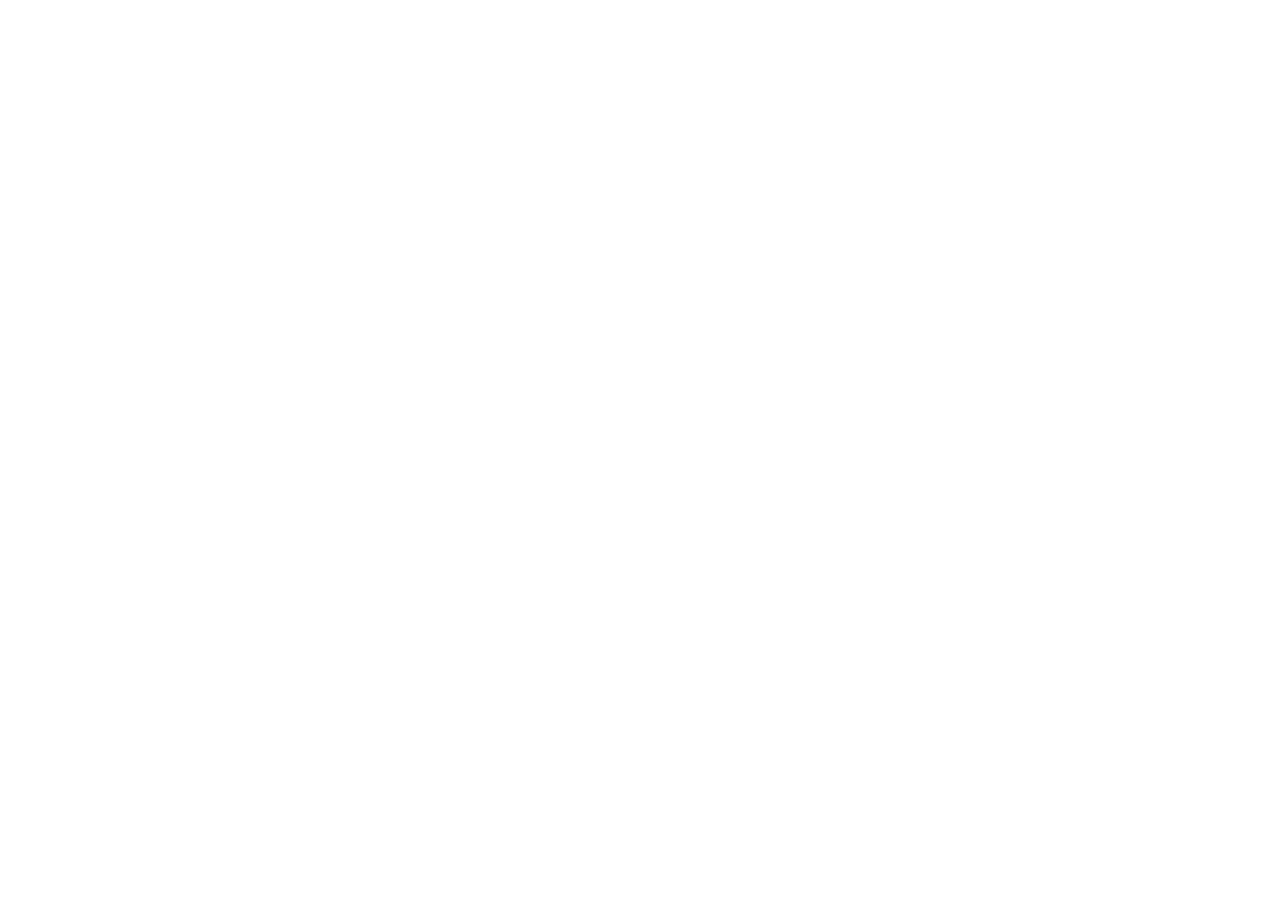
==== index.html @ 8c89ffa0 "hero" ====
<!DOCTYPE html>
<html lang="en">
<head>
    <meta charset="UTF-8">
    <meta http-equiv="X-UA-Compatible" content="IE=edge">
    <meta name="viewport" content="width=device-width, initial-scale=1.0">
    <title>Document</title>
    <link rel="stylesheet" href="sass/style.css">
</head>
<body>

</body>
</html>
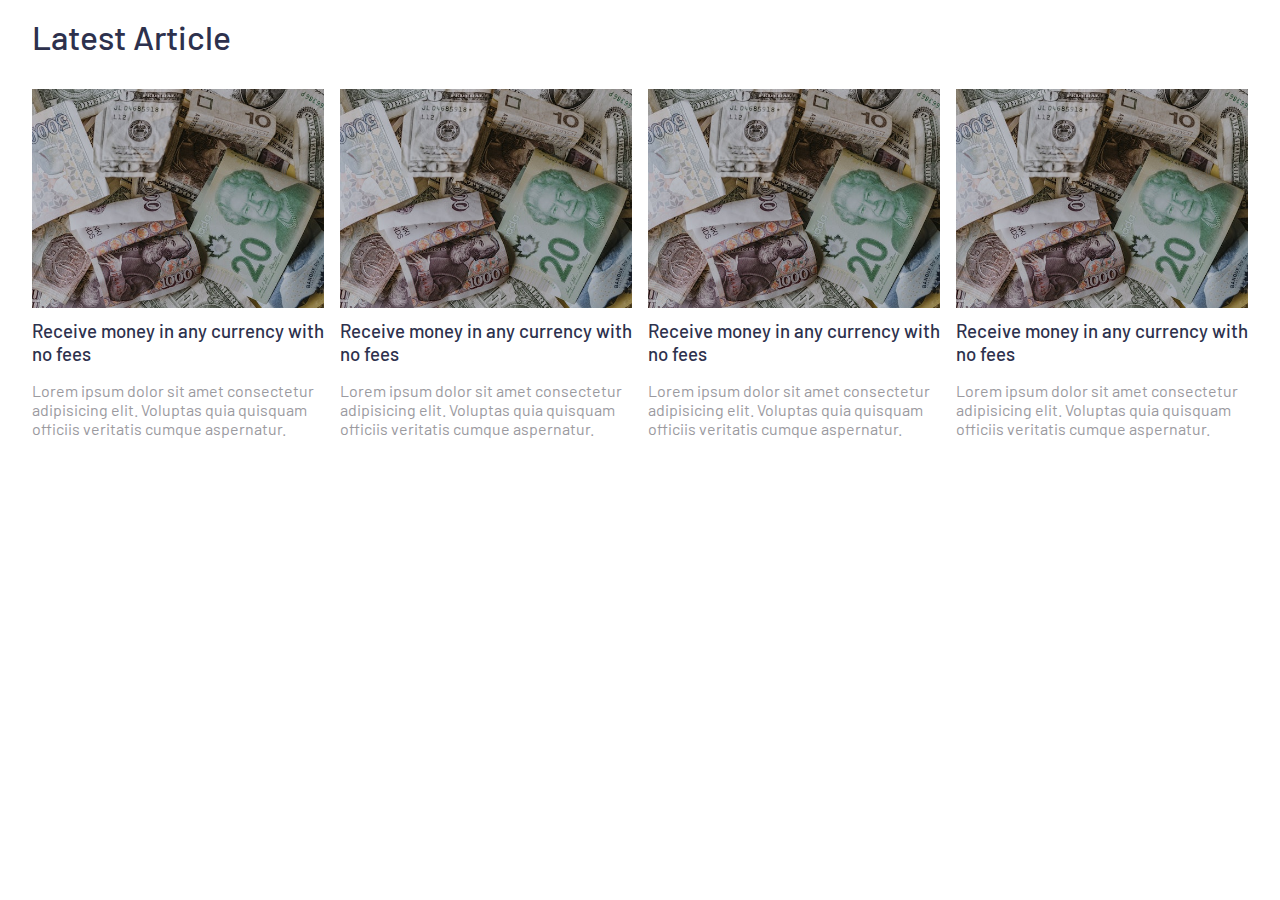
==== commit da395480: "features" ====
--- a/index.html
+++ b/index.html
@@ -8,6 +8,38 @@
     <link rel="stylesheet" href="sass/style.css">
 </head>
 <body>
-
+<div class="features">
+    <h1 class="features__heading">Latest Article</h1>
+    <div class="features__body grid grid--cols-4">
+        <div class="features__article">
+            <img src="images/image-currency.jpg" alt="" class="features__img">
+            <h3 class="article__title">Receive money in any currency with no fees</h3>
+            <p class="features__text">
+                Lorem ipsum dolor sit amet consectetur adipisicing elit. Voluptas quia quisquam officiis veritatis cumque aspernatur.
+            </p>
+        </div>
+        <div class="features__article">
+            <img src="images/image-currency.jpg" alt="" class="features__img">
+            <h3 class="article__title">Receive money in any currency with no fees</h3>
+            <p class="features__text">
+                Lorem ipsum dolor sit amet consectetur adipisicing elit. Voluptas quia quisquam officiis veritatis cumque aspernatur.
+            </p>
+        </div>
+        <div class="features__article">
+            <img src="images/image-currency.jpg" alt="" class="features__img">
+            <h3 class="article__title">Receive money in any currency with no fees</h3>
+            <p class="features__text">
+                Lorem ipsum dolor sit amet consectetur adipisicing elit. Voluptas quia quisquam officiis veritatis cumque aspernatur.
+            </p>
+        </div>
+        <div class="features__article">
+            <img src="images/image-currency.jpg" alt="" class="features__img">
+            <h3 class="article__title">Receive money in any currency with no fees</h3>
+            <p class="features__text">
+                Lorem ipsum dolor sit amet consectetur adipisicing elit. Voluptas quia quisquam officiis veritatis cumque aspernatur.
+            </p>
+        </div>
+    </div>
+</div>
 </body>
 </html>--- a/sass/style.css
+++ b/sass/style.css
@@ -0,0 +1,169 @@
+@import url("https://fonts.googleapis.com/css2?family=Barlow:wght@500;600&family=Fraunces:wght@700;900&display=swap");
+* {
+  margin: 0;
+  padding: 0;
+  -webkit-box-sizing: border-box;
+          box-sizing: border-box;
+}
+
+body {
+  font-family: "Barlow", sans-serif;
+}
+
+.btn {
+  background: -webkit-gradient(linear, left top, right top, from(#31d35c), to(#2cb9cd));
+  background: linear-gradient(to right, #31d35c, #2cb9cd);
+  padding: 0.7rem 1.5rem;
+  color: white;
+  border-radius: 30px;
+  border: 0;
+  font-weight: bold;
+}
+
+@media (min-width: 768px) {
+  .grid {
+    display: -ms-grid;
+    display: grid;
+    -webkit-column-gap: 1rem;
+            column-gap: 1rem;
+  }
+  .grid--cols-2 {
+    -ms-grid-columns: 1fr 1fr;
+        grid-template-columns: 1fr 1fr;
+  }
+  .grid--cols-4 {
+    -ms-grid-columns: 1fr 1fr 1fr 1fr;
+        grid-template-columns: 1fr 1fr 1fr 1fr;
+  }
+}
+
+.hero {
+  padding: 1rem;
+  background-color: #fafafa;
+  text-align: center;
+  background: url(../images/bg-intro-mobile.svg) no-repeat;
+  background-position: 100% 0;
+}
+
+@media (min-width: 768px) {
+  .hero {
+    text-align: left;
+  }
+}
+
+.hero__img {
+  width: 100%;
+  -ms-grid-row: 1;
+  -ms-grid-column: 2;
+  -ms-grid-column-span: 1;
+  grid-area: 1/2/1/3;
+}
+
+.hero__content {
+  margin-top: 2rem;
+}
+
+.hero__content p {
+  margin-block: 1rem;
+}
+
+@media (min-width: 768px) {
+  .hero__content {
+    margin: 7rem 0 0 2rem;
+    text-align: left;
+  }
+}
+
+h1,
+h2,
+h3,
+h4 {
+  color: #2d314d;
+  font-weight: 500;
+}
+
+h1 {
+  font-size: 2.3rem;
+}
+
+@media (min-width: 768px) {
+  h1 {
+    font-size: 2.1rem;
+  }
+}
+
+p {
+  color: #9b9a9f;
+  font-weight: 400;
+  font-size: 1.1rem;
+  margin-block: 1rem;
+}
+
+@media (min-width: 768px) {
+  p {
+    font-size: 1rem;
+  }
+}
+
+.callout {
+  background-color: #f4f5f7;
+  text-align: center;
+  padding: 1rem;
+}
+
+@media (min-width: 768px) {
+  .callout {
+    text-align: left;
+  }
+}
+
+@media (min-width: 768px) {
+  .callout {
+    text-align: left;
+    padding-inline: 4rem;
+  }
+}
+
+.callout__header {
+  margin-block: 2rem;
+}
+
+@media (min-width: 768px) {
+  .callout__header {
+    margin-block: 4rem;
+  }
+}
+
+.callout h2 {
+  margin-block: 1.5rem;
+}
+
+.features {
+  padding: 1rem;
+  text-align: center;
+}
+
+@media (min-width: 768px) {
+  .features {
+    text-align: left;
+  }
+}
+
+.features h1 {
+  margin-bottom: 2rem;
+}
+
+.features img {
+  width: 100%;
+}
+
+.features h3 {
+  margin-top: 0.5rem;
+}
+
+@media (min-width: 768px) {
+  .features {
+    padding-inline: 2rem;
+  }
+}
+/*# sourceMappingURL=style.css.map */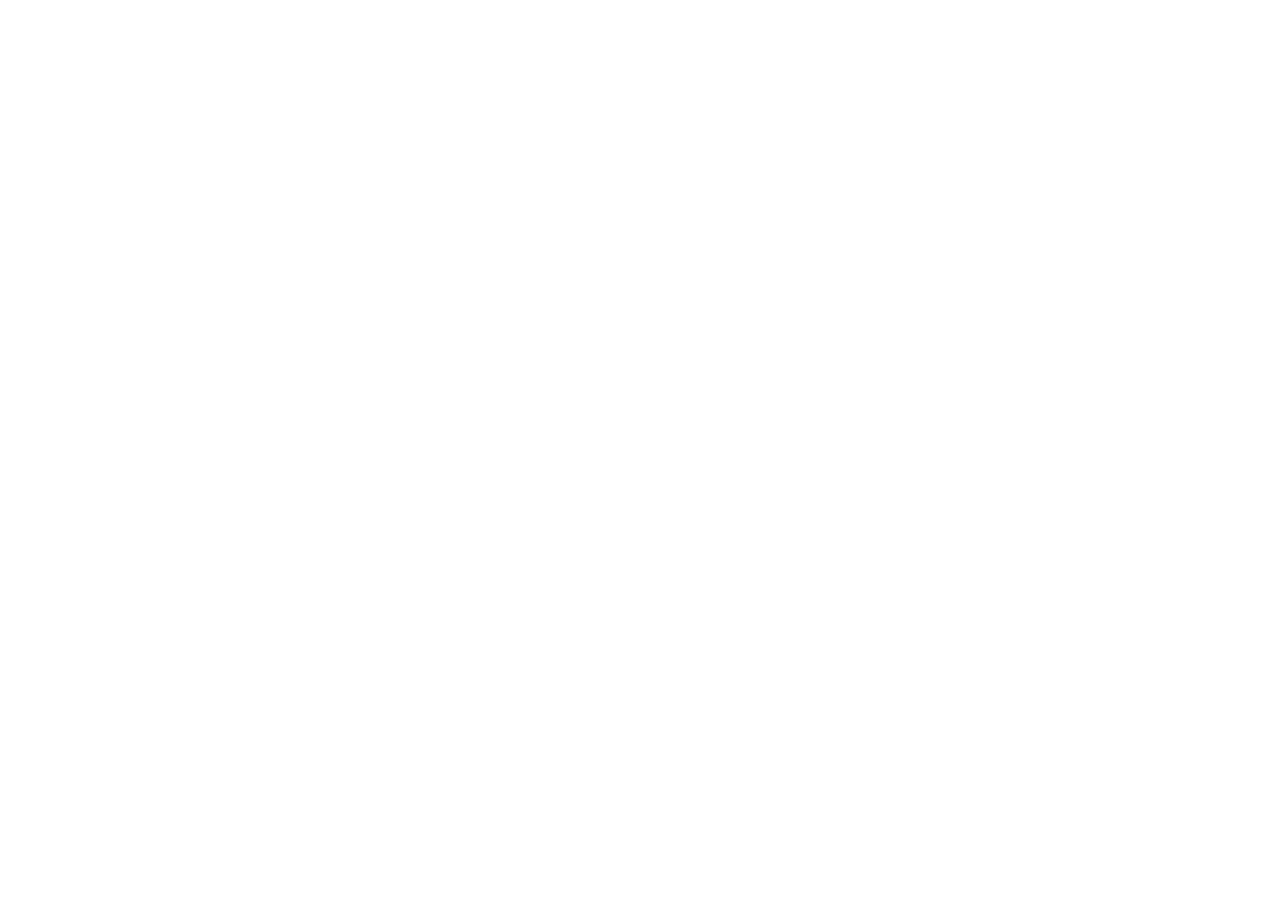
==== commit 4892c02c: "footer" ====
--- a/index.html
+++ b/index.html
@@ -8,38 +8,6 @@
     <link rel="stylesheet" href="sass/style.css">
 </head>
 <body>
-<div class="features">
-    <h1 class="features__heading">Latest Article</h1>
-    <div class="features__body grid grid--cols-4">
-        <div class="features__article">
-            <img src="images/image-currency.jpg" alt="" class="features__img">
-            <h3 class="article__title">Receive money in any currency with no fees</h3>
-            <p class="features__text">
-                Lorem ipsum dolor sit amet consectetur adipisicing elit. Voluptas quia quisquam officiis veritatis cumque aspernatur.
-            </p>
-        </div>
-        <div class="features__article">
-            <img src="images/image-currency.jpg" alt="" class="features__img">
-            <h3 class="article__title">Receive money in any currency with no fees</h3>
-            <p class="features__text">
-                Lorem ipsum dolor sit amet consectetur adipisicing elit. Voluptas quia quisquam officiis veritatis cumque aspernatur.
-            </p>
-        </div>
-        <div class="features__article">
-            <img src="images/image-currency.jpg" alt="" class="features__img">
-            <h3 class="article__title">Receive money in any currency with no fees</h3>
-            <p class="features__text">
-                Lorem ipsum dolor sit amet consectetur adipisicing elit. Voluptas quia quisquam officiis veritatis cumque aspernatur.
-            </p>
-        </div>
-        <div class="features__article">
-            <img src="images/image-currency.jpg" alt="" class="features__img">
-            <h3 class="article__title">Receive money in any currency with no fees</h3>
-            <p class="features__text">
-                Lorem ipsum dolor sit amet consectetur adipisicing elit. Voluptas quia quisquam officiis veritatis cumque aspernatur.
-            </p>
-        </div>
-    </div>
-</div>
+
 </body>
 </html>--- a/sass/style.css
+++ b/sass/style.css
@@ -3,7 +3,7 @@
   margin: 0;
   padding: 0;
   -webkit-box-sizing: border-box;
-          box-sizing: border-box;
+  box-sizing: border-box;
 }
 
 body {
@@ -11,7 +11,13 @@
 }
 
 .btn {
-  background: -webkit-gradient(linear, left top, right top, from(#31d35c), to(#2cb9cd));
+  background: -webkit-gradient(
+    linear,
+    left top,
+    right top,
+    from(#31d35c),
+    to(#2cb9cd)
+  );
   background: linear-gradient(to right, #31d35c, #2cb9cd);
   padding: 0.7rem 1.5rem;
   color: white;
@@ -20,20 +26,20 @@
   font-weight: bold;
 }
 
-@media (min-width: 768px) {
+@media (min-width: 700px) {
   .grid {
     display: -ms-grid;
     display: grid;
     -webkit-column-gap: 1rem;
-            column-gap: 1rem;
+    column-gap: 1rem;
   }
   .grid--cols-2 {
     -ms-grid-columns: 1fr 1fr;
-        grid-template-columns: 1fr 1fr;
+    grid-template-columns: 1fr 1fr;
   }
   .grid--cols-4 {
     -ms-grid-columns: 1fr 1fr 1fr 1fr;
-        grid-template-columns: 1fr 1fr 1fr 1fr;
+    grid-template-columns: 1fr 1fr 1fr 1fr;
   }
 }
 
@@ -45,7 +51,7 @@
   background-position: 100% 0;
 }
 
-@media (min-width: 768px) {
+@media (min-width: 700px) {
   .hero {
     text-align: left;
   }
@@ -67,7 +73,7 @@
   margin-block: 1rem;
 }
 
-@media (min-width: 768px) {
+@media (min-width: 700px) {
   .hero__content {
     margin: 7rem 0 0 2rem;
     text-align: left;
@@ -86,7 +92,7 @@
   font-size: 2.3rem;
 }
 
-@media (min-width: 768px) {
+@media (min-width: 700px) {
   h1 {
     font-size: 2.1rem;
   }
@@ -99,7 +105,7 @@
   margin-block: 1rem;
 }
 
-@media (min-width: 768px) {
+@media (min-width: 700px) {
   p {
     font-size: 1rem;
   }
@@ -111,13 +117,13 @@
   padding: 1rem;
 }
 
-@media (min-width: 768px) {
+@media (min-width: 700px) {
   .callout {
     text-align: left;
   }
 }
 
-@media (min-width: 768px) {
+@media (min-width: 700px) {
   .callout {
     text-align: left;
     padding-inline: 4rem;
@@ -128,7 +134,7 @@
   margin-block: 2rem;
 }
 
-@media (min-width: 768px) {
+@media (min-width: 700px) {
   .callout__header {
     margin-block: 4rem;
   }
@@ -143,7 +149,7 @@
   text-align: center;
 }
 
-@media (min-width: 768px) {
+@media (min-width: 700px) {
   .features {
     text-align: left;
   }
@@ -161,9 +167,51 @@
   margin-top: 0.5rem;
 }
 
-@media (min-width: 768px) {
+@media (min-width: 700px) {
   .features {
     padding-inline: 2rem;
   }
 }
-/*# sourceMappingURL=style.css.map */+
+.footer {
+  background-color: #2d314d;
+  padding: 1rem;
+  text-align: center;
+}
+
+@media (min-width: 700px) {
+  .footer {
+    text-align: left;
+  }
+}
+
+.footer .media {
+  margin-block: 1rem;
+}
+
+@media (min-width: 700px) {
+  .footer .media {
+    margin-top: 2rem;
+  }
+}
+
+.footer__list ul {
+  list-style: none;
+}
+
+.footer__list ul li {
+  color: #fafafa;
+  margin-block: 0.8rem;
+}
+
+.footer .btn,
+.footer__logo {
+  margin-top: 1rem;
+}
+
+@media (min-width: 700px) {
+  .footer {
+    padding-inline: 2rem;
+  }
+}
+/*# sourceMappingURL=style.css.map */
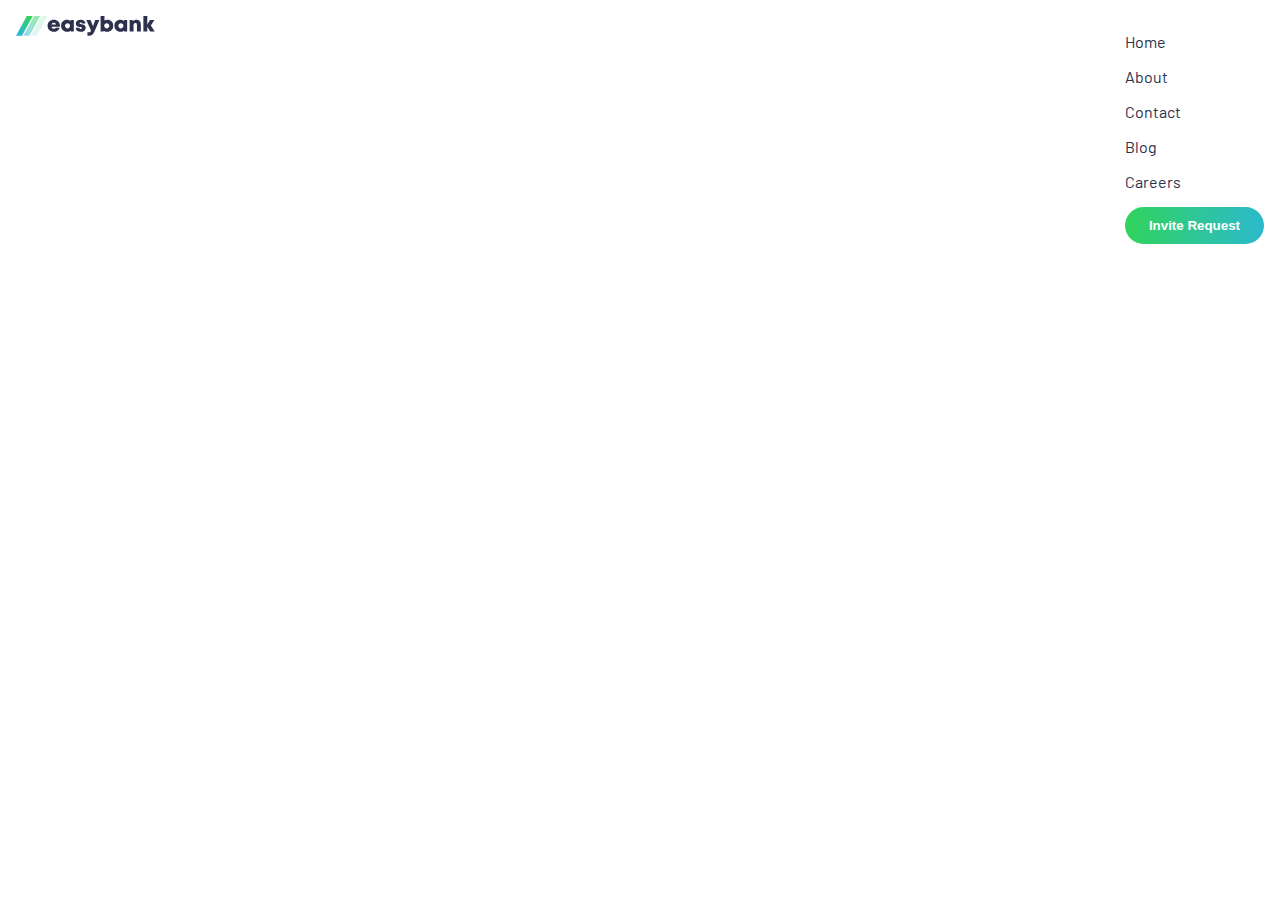
==== commit eee00b28: "fucking collpaisble" ====
--- a/index.html
+++ b/index.html
@@ -6,8 +6,29 @@
     <meta name="viewport" content="width=device-width, initial-scale=1.0">
     <title>Document</title>
     <link rel="stylesheet" href="sass/style.css">
+    <link rel="stylesheet" href="https://pro.fontawesome.com/releases/v5.10.0/css/all.css" integrity="sha384-AYmEC3Yw5cVb3ZcuHtOA93w35dYTsvhLPVnYs9eStHfGJvOvKxVfELGroGkvsg+p" crossorigin="anonymous"/>
+
 </head>
 <body>
-
+   <div class="nav collapsible collapsible--expanded">
+       
+           <svg  xmlns="http://www.w3.org/2000/svg" width="139" height="20"><defs><linearGradient id="a" x1="72.195%" x2="17.503%" y1="0%" y2="100%"><stop offset="0%" stop-color="#33D35E"/><stop offset="100%" stop-color="#2AB6D9"/></linearGradient></defs><g fill="none" fill-rule="evenodd"><path fill="#2D314D" fill-rule="nonzero" d="M37.754 15.847c2.852 0 5.152-1.622 5.952-4.216h-3.897c-.376.665-1.14 1.066-2.055 1.066-1.237 0-2.065-.674-2.32-1.978h8.44c.051-.352.081-.694.081-1.037 0-3.335-2.537-5.95-6.201-5.95-3.568 0-6.175 2.564-6.175 6.049 0 3.473 2.628 6.066 6.175 6.066zm2.344-7.297h-4.596c.317-1.129 1.11-1.749 2.252-1.749 1.181 0 2 .613 2.344 1.75zm10.946 7.296c1.32 0 2.5-.434 3.43-1.188l.336.804h3.027V4.093h-2.919l-.4.88c-.94-.775-2.135-1.222-3.474-1.222-3.476 0-5.961 2.505-5.961 6.026 0 3.533 2.485 6.07 5.961 6.07zm.524-3.467c-1.467 0-2.545-1.108-2.545-2.593 0-1.475 1.069-2.583 2.545-2.583 1.466 0 2.544 1.108 2.544 2.583 0 1.485-1.078 2.593-2.544 2.593zm13.123 3.467c3.02 0 5.025-1.554 5.025-3.93 0-2.883-2.387-3.256-4.183-3.575-1.08-.193-1.95-.344-1.95-.99 0-.527.422-.838 1.05-.838.71 0 1.197.337 1.197 1.063h3.667c-.044-2.303-1.92-3.843-4.816-3.843-2.912 0-4.854 1.47-4.854 3.75 0 2.757 2.337 3.289 4.1 3.574 1.092.181 1.952.368 1.952 1.024 0 .587-.543.88-1.116.88-.742 0-1.32-.383-1.32-1.214h-3.77c.036 2.463 1.919 4.1 5.018 4.1zm8.1 3.858c2.936 0 4.344-1.257 5.877-4.736l4.764-10.863h-4.206l-2.249 6.263-2.412-6.263H70.31l4.698 10.43c-.53 1.414-.983 1.804-2.48 1.804H71.45v3.365h1.341zm18.504-3.858c3.5 0 5.973-2.515 5.973-6.048S94.796 3.75 91.295 3.75a5.332 5.332 0 00-2.825.784V0H84.6v15.474h2.897l.37-.844c.923.771 2.102 1.216 3.428 1.216zm-.523-3.467c-1.467 0-2.545-1.108-2.545-2.58 0-1.486 1.078-2.594 2.545-2.594 1.466 0 2.544 1.108 2.544 2.593 0 1.473-1.087 2.58-2.544 2.58zm13.598 3.467c1.32 0 2.5-.434 3.43-1.188l.336.804h3.027V4.093h-2.918l-.401.88c-.939-.775-2.135-1.222-3.474-1.222-3.476 0-5.96 2.505-5.96 6.026 0 3.533 2.484 6.07 5.96 6.07zm.524-3.467c-1.467 0-2.545-1.108-2.545-2.593 0-1.475 1.07-2.583 2.545-2.583 1.467 0 2.545 1.108 2.545 2.583 0 1.485-1.078 2.593-2.545 2.593zm12.653 3.095V9.403c0-1.447.702-2.3 1.923-2.3.986 0 1.483.657 1.483 1.98v6.39h3.915V8.543c0-2.897-1.733-4.773-4.373-4.773-1.47 0-2.733.565-3.58 1.508l-.537-1.172h-2.747v11.369h3.916zm13.748 0v-4.808l2.848 4.808h4.616l-3.902-5.95 3.543-5.419h-4.397l-2.708 4.454V0h-3.916v15.474h3.916z"/><g fill="url(#a)"><path d="M10.802 0L0 19.704h5.986L16.789 0z"/><path opacity=".5" d="M18.171 0L7.368 19.704h5.986L24.157 0z"/><path opacity=".15" d="M25.539 0L14.737 19.704h5.986L31.525 0z"/></g></g></svg>
+    
+           <i  class="fas fa-bars menu"></i>
+       
+       <div class="container " id="collapsible__content">
+           
+               <ul class="list__nav">
+                   <li class="li">Home</li>
+                   <li class="li">About</li>
+                   <li class="li">Contact</li>
+                   <li class="li">Blog</li>
+                   <li class="li">Careers</li>
+               </ul>
+               <button class="btn">Invite Request</button>
+       </div>
+      
+   </div>
+      <script src="index.js"></script>
 </body>
 </html>--- a/sass/style.css
+++ b/sass/style.css
@@ -3,7 +3,7 @@
   margin: 0;
   padding: 0;
   -webkit-box-sizing: border-box;
-  box-sizing: border-box;
+          box-sizing: border-box;
 }
 
 body {
@@ -11,13 +11,7 @@
 }
 
 .btn {
-  background: -webkit-gradient(
-    linear,
-    left top,
-    right top,
-    from(#31d35c),
-    to(#2cb9cd)
-  );
+  background: -webkit-gradient(linear, left top, right top, from(#31d35c), to(#2cb9cd));
   background: linear-gradient(to right, #31d35c, #2cb9cd);
   padding: 0.7rem 1.5rem;
   color: white;
@@ -31,15 +25,15 @@
     display: -ms-grid;
     display: grid;
     -webkit-column-gap: 1rem;
-    column-gap: 1rem;
+            column-gap: 1rem;
   }
   .grid--cols-2 {
     -ms-grid-columns: 1fr 1fr;
-    grid-template-columns: 1fr 1fr;
+        grid-template-columns: 1fr 1fr;
   }
   .grid--cols-4 {
     -ms-grid-columns: 1fr 1fr 1fr 1fr;
-    grid-template-columns: 1fr 1fr 1fr 1fr;
+        grid-template-columns: 1fr 1fr 1fr 1fr;
   }
 }
 
@@ -204,8 +198,7 @@
   margin-block: 0.8rem;
 }
 
-.footer .btn,
-.footer__logo {
+.footer .btn, .footer__logo {
   margin-top: 1rem;
 }
 
@@ -214,4 +207,68 @@
     padding-inline: 2rem;
   }
 }
-/*# sourceMappingURL=style.css.map */
+
+.nav {
+  display: -webkit-box;
+  display: -ms-flexbox;
+  display: flex;
+  padding: 1rem;
+  -webkit-box-pack: justify;
+      -ms-flex-pack: justify;
+          justify-content: space-between;
+  -ms-flex-wrap: wrap;
+      flex-wrap: wrap;
+}
+
+.nav .container {
+  width: 100%;
+  text-align: center;
+}
+
+@media (min-width: 700px) {
+  .nav .container {
+    text-align: left;
+  }
+}
+
+.nav .container ul {
+  list-style: none;
+}
+
+.nav .container li {
+  margin-block: 1rem;
+  color: #2d314d;
+}
+
+@media (min-width: 700px) {
+  .nav {
+    -ms-flex-wrap: nowrap;
+        flex-wrap: nowrap;
+  }
+  .nav .menu {
+    display: none;
+  }
+}
+
+#collapsible__content {
+  -ms-flex-pack: distribute;
+      justify-content: space-around;
+}
+
+@media (min-width: 700px) {
+  #collapsible__content {
+    width: auto;
+  }
+}
+
+.collapsible--expanded .container {
+  max-height: 0;
+  overflow: hidden;
+}
+
+@media (min-width: 700px) {
+  .collapsible--expanded .container {
+    max-height: 100vh;
+  }
+}
+/*# sourceMappingURL=style.css.map */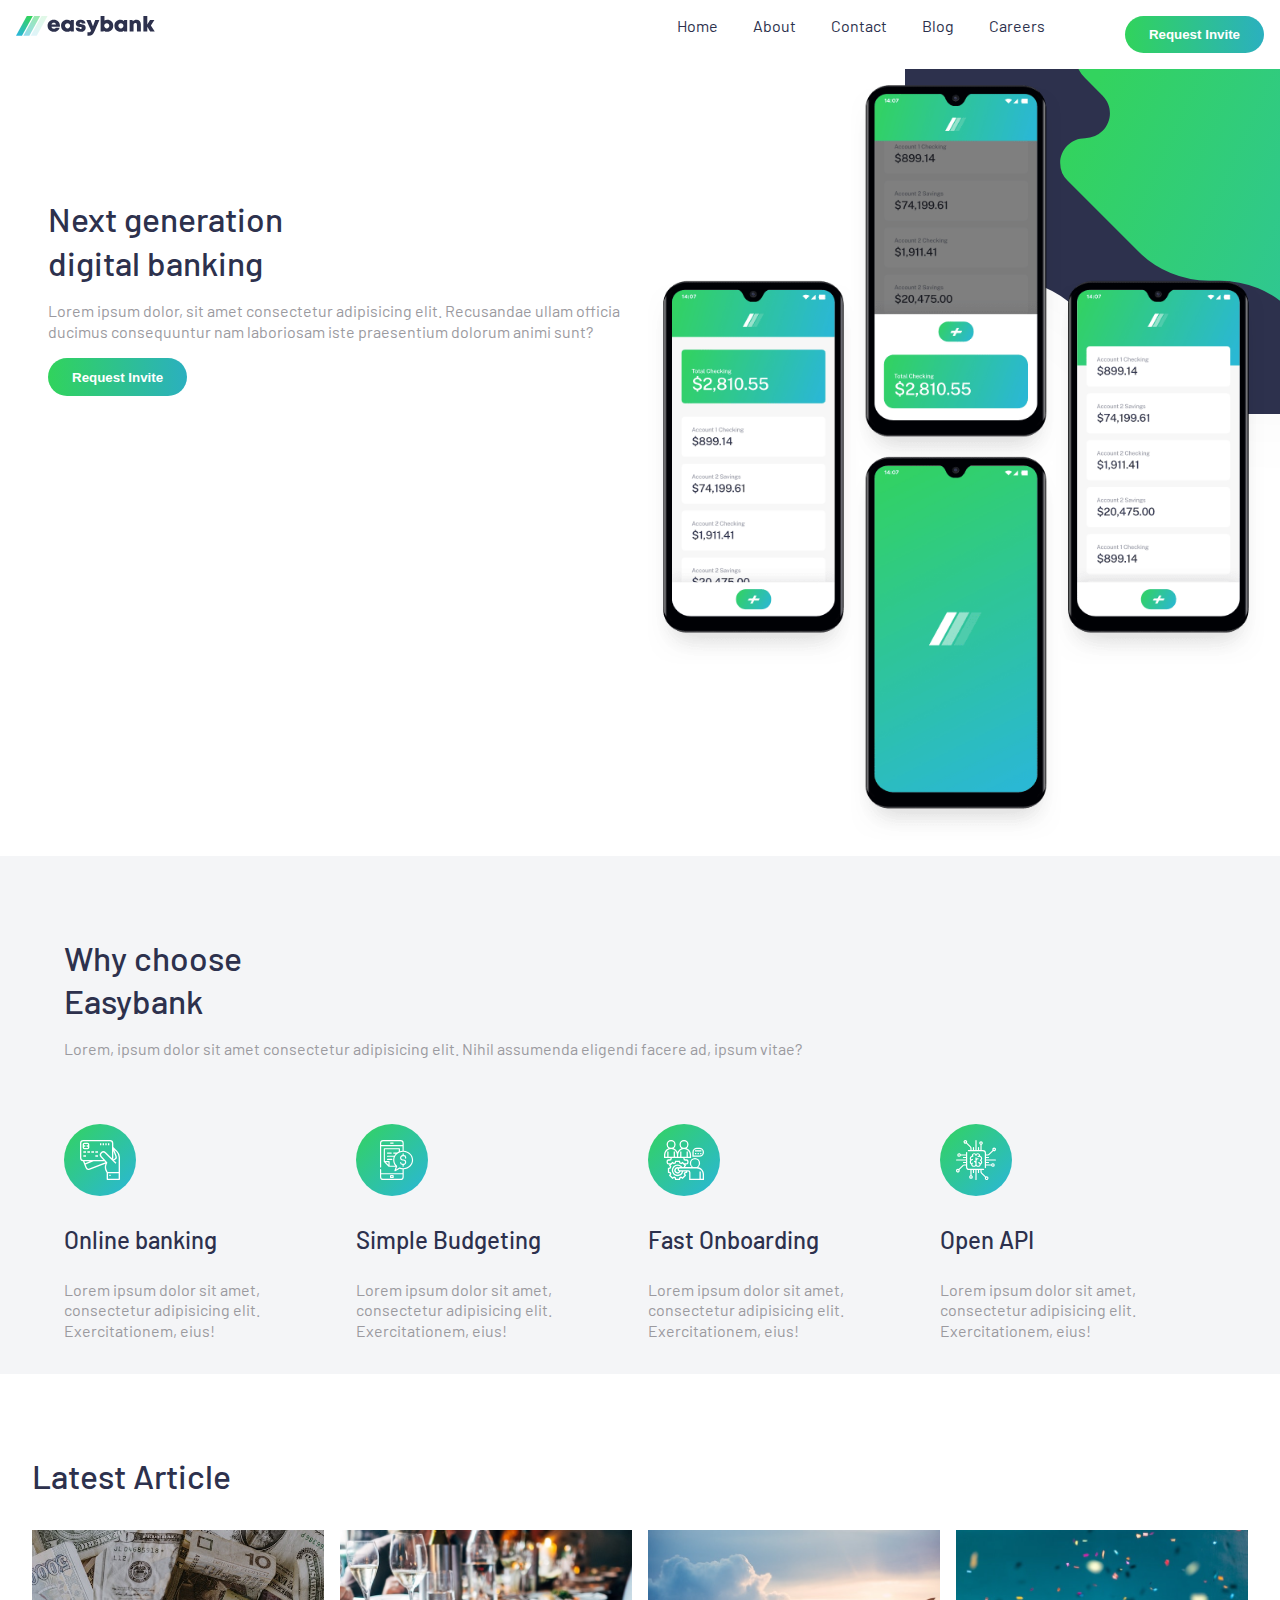
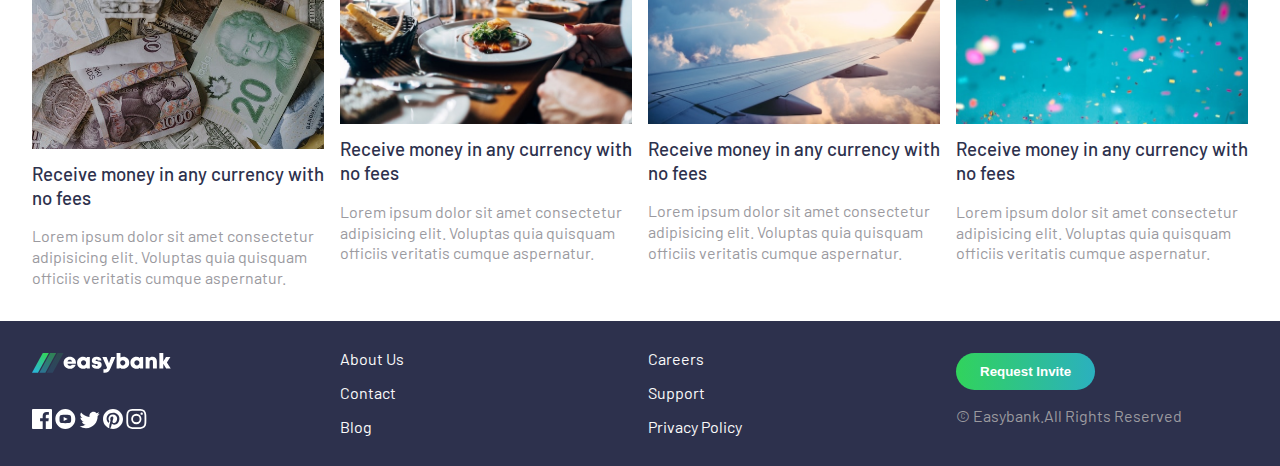
==== commit d2ce3a6b: "last Updates" ====
--- a/index.html
+++ b/index.html
@@ -10,25 +10,149 @@
 
 </head>
 <body>
-   <div class="nav collapsible collapsible--expanded">
+    <nav>
+
+        <div class="nav collapsible collapsible--expanded">
+            
+             
+                    <svg  xmlns="http://www.w3.org/2000/svg" width="139" height="20"><defs><linearGradient id="a" x1="72.195%" x2="17.503%" y1="0%" y2="100%"><stop offset="0%" stop-color="#33D35E"/><stop offset="100%" stop-color="#2AB6D9"/></linearGradient></defs><g fill="none" fill-rule="evenodd"><path fill="#2D314D" fill-rule="nonzero" d="M37.754 15.847c2.852 0 5.152-1.622 5.952-4.216h-3.897c-.376.665-1.14 1.066-2.055 1.066-1.237 0-2.065-.674-2.32-1.978h8.44c.051-.352.081-.694.081-1.037 0-3.335-2.537-5.95-6.201-5.95-3.568 0-6.175 2.564-6.175 6.049 0 3.473 2.628 6.066 6.175 6.066zm2.344-7.297h-4.596c.317-1.129 1.11-1.749 2.252-1.749 1.181 0 2 .613 2.344 1.75zm10.946 7.296c1.32 0 2.5-.434 3.43-1.188l.336.804h3.027V4.093h-2.919l-.4.88c-.94-.775-2.135-1.222-3.474-1.222-3.476 0-5.961 2.505-5.961 6.026 0 3.533 2.485 6.07 5.961 6.07zm.524-3.467c-1.467 0-2.545-1.108-2.545-2.593 0-1.475 1.069-2.583 2.545-2.583 1.466 0 2.544 1.108 2.544 2.583 0 1.485-1.078 2.593-2.544 2.593zm13.123 3.467c3.02 0 5.025-1.554 5.025-3.93 0-2.883-2.387-3.256-4.183-3.575-1.08-.193-1.95-.344-1.95-.99 0-.527.422-.838 1.05-.838.71 0 1.197.337 1.197 1.063h3.667c-.044-2.303-1.92-3.843-4.816-3.843-2.912 0-4.854 1.47-4.854 3.75 0 2.757 2.337 3.289 4.1 3.574 1.092.181 1.952.368 1.952 1.024 0 .587-.543.88-1.116.88-.742 0-1.32-.383-1.32-1.214h-3.77c.036 2.463 1.919 4.1 5.018 4.1zm8.1 3.858c2.936 0 4.344-1.257 5.877-4.736l4.764-10.863h-4.206l-2.249 6.263-2.412-6.263H70.31l4.698 10.43c-.53 1.414-.983 1.804-2.48 1.804H71.45v3.365h1.341zm18.504-3.858c3.5 0 5.973-2.515 5.973-6.048S94.796 3.75 91.295 3.75a5.332 5.332 0 00-2.825.784V0H84.6v15.474h2.897l.37-.844c.923.771 2.102 1.216 3.428 1.216zm-.523-3.467c-1.467 0-2.545-1.108-2.545-2.58 0-1.486 1.078-2.594 2.545-2.594 1.466 0 2.544 1.108 2.544 2.593 0 1.473-1.087 2.58-2.544 2.58zm13.598 3.467c1.32 0 2.5-.434 3.43-1.188l.336.804h3.027V4.093h-2.918l-.401.88c-.939-.775-2.135-1.222-3.474-1.222-3.476 0-5.96 2.505-5.96 6.026 0 3.533 2.484 6.07 5.96 6.07zm.524-3.467c-1.467 0-2.545-1.108-2.545-2.593 0-1.475 1.07-2.583 2.545-2.583 1.467 0 2.545 1.108 2.545 2.583 0 1.485-1.078 2.593-2.545 2.593zm12.653 3.095V9.403c0-1.447.702-2.3 1.923-2.3.986 0 1.483.657 1.483 1.98v6.39h3.915V8.543c0-2.897-1.733-4.773-4.373-4.773-1.47 0-2.733.565-3.58 1.508l-.537-1.172h-2.747v11.369h3.916zm13.748 0v-4.808l2.848 4.808h4.616l-3.902-5.95 3.543-5.419h-4.397l-2.708 4.454V0h-3.916v15.474h3.916z"/><g fill="url(#a)"><path d="M10.802 0L0 19.704h5.986L16.789 0z"/><path opacity=".5" d="M18.171 0L7.368 19.704h5.986L24.157 0z"/><path opacity=".15" d="M25.539 0L14.737 19.704h5.986L31.525 0z"/></g></g></svg>
+                    <i  class="fas fa-bars menu"></i>
+            
+            <div class="container " id="collapsible__content">
+                
+                    <ul class="list__nav">
+                        <li class="li">Home</li>
+                        <li class="li">About</li>
+                        <li class="li">Contact</li>
+                        <li class="li">Blog</li>
+                        <li class="li">Careers</li>
+                    </ul>
+                    <button class="btn">Request Invite</button>
+            </div>
+           
+        </div>
+        <div class="hero grid grid--cols-2">
        
-           <svg  xmlns="http://www.w3.org/2000/svg" width="139" height="20"><defs><linearGradient id="a" x1="72.195%" x2="17.503%" y1="0%" y2="100%"><stop offset="0%" stop-color="#33D35E"/><stop offset="100%" stop-color="#2AB6D9"/></linearGradient></defs><g fill="none" fill-rule="evenodd"><path fill="#2D314D" fill-rule="nonzero" d="M37.754 15.847c2.852 0 5.152-1.622 5.952-4.216h-3.897c-.376.665-1.14 1.066-2.055 1.066-1.237 0-2.065-.674-2.32-1.978h8.44c.051-.352.081-.694.081-1.037 0-3.335-2.537-5.95-6.201-5.95-3.568 0-6.175 2.564-6.175 6.049 0 3.473 2.628 6.066 6.175 6.066zm2.344-7.297h-4.596c.317-1.129 1.11-1.749 2.252-1.749 1.181 0 2 .613 2.344 1.75zm10.946 7.296c1.32 0 2.5-.434 3.43-1.188l.336.804h3.027V4.093h-2.919l-.4.88c-.94-.775-2.135-1.222-3.474-1.222-3.476 0-5.961 2.505-5.961 6.026 0 3.533 2.485 6.07 5.961 6.07zm.524-3.467c-1.467 0-2.545-1.108-2.545-2.593 0-1.475 1.069-2.583 2.545-2.583 1.466 0 2.544 1.108 2.544 2.583 0 1.485-1.078 2.593-2.544 2.593zm13.123 3.467c3.02 0 5.025-1.554 5.025-3.93 0-2.883-2.387-3.256-4.183-3.575-1.08-.193-1.95-.344-1.95-.99 0-.527.422-.838 1.05-.838.71 0 1.197.337 1.197 1.063h3.667c-.044-2.303-1.92-3.843-4.816-3.843-2.912 0-4.854 1.47-4.854 3.75 0 2.757 2.337 3.289 4.1 3.574 1.092.181 1.952.368 1.952 1.024 0 .587-.543.88-1.116.88-.742 0-1.32-.383-1.32-1.214h-3.77c.036 2.463 1.919 4.1 5.018 4.1zm8.1 3.858c2.936 0 4.344-1.257 5.877-4.736l4.764-10.863h-4.206l-2.249 6.263-2.412-6.263H70.31l4.698 10.43c-.53 1.414-.983 1.804-2.48 1.804H71.45v3.365h1.341zm18.504-3.858c3.5 0 5.973-2.515 5.973-6.048S94.796 3.75 91.295 3.75a5.332 5.332 0 00-2.825.784V0H84.6v15.474h2.897l.37-.844c.923.771 2.102 1.216 3.428 1.216zm-.523-3.467c-1.467 0-2.545-1.108-2.545-2.58 0-1.486 1.078-2.594 2.545-2.594 1.466 0 2.544 1.108 2.544 2.593 0 1.473-1.087 2.58-2.544 2.58zm13.598 3.467c1.32 0 2.5-.434 3.43-1.188l.336.804h3.027V4.093h-2.918l-.401.88c-.939-.775-2.135-1.222-3.474-1.222-3.476 0-5.96 2.505-5.96 6.026 0 3.533 2.484 6.07 5.96 6.07zm.524-3.467c-1.467 0-2.545-1.108-2.545-2.593 0-1.475 1.07-2.583 2.545-2.583 1.467 0 2.545 1.108 2.545 2.583 0 1.485-1.078 2.593-2.545 2.593zm12.653 3.095V9.403c0-1.447.702-2.3 1.923-2.3.986 0 1.483.657 1.483 1.98v6.39h3.915V8.543c0-2.897-1.733-4.773-4.373-4.773-1.47 0-2.733.565-3.58 1.508l-.537-1.172h-2.747v11.369h3.916zm13.748 0v-4.808l2.848 4.808h4.616l-3.902-5.95 3.543-5.419h-4.397l-2.708 4.454V0h-3.916v15.474h3.916z"/><g fill="url(#a)"><path d="M10.802 0L0 19.704h5.986L16.789 0z"/><path opacity=".5" d="M18.171 0L7.368 19.704h5.986L24.157 0z"/><path opacity=".15" d="M25.539 0L14.737 19.704h5.986L31.525 0z"/></g></g></svg>
-    
-           <i  class="fas fa-bars menu"></i>
-       
-       <div class="container " id="collapsible__content">
-           
-               <ul class="list__nav">
-                   <li class="li">Home</li>
-                   <li class="li">About</li>
-                   <li class="li">Contact</li>
-                   <li class="li">Blog</li>
-                   <li class="li">Careers</li>
-               </ul>
-               <button class="btn">Invite Request</button>
-       </div>
-      
-   </div>
+            <img src="images/image-mockups.png" alt="" class="hero__img">
+            <div class="hero__content">
+                <h1 class="hero__heading">Next generation <br> digital banking</h1>
+                <p class="hero__text">
+                    Lorem ipsum dolor, sit amet consectetur adipisicing elit. Recusandae ullam officia ducimus consequuntur nam laboriosam iste praesentium dolorum animi sunt?
+                </p>
+                <button class="btn">Request Invite</button>
+            </div>
+        </div>
+    </nav>
+    <main>
+        <div class="callout">
+            <div class="callout__header">
+                <h1 class="callout__heading">
+                    Why choose <br> Easybank
+                </h1>
+                <p class="callout__text">
+                    Lorem, ipsum dolor sit amet consectetur adipisicing elit. Nihil assumenda eligendi facere ad, ipsum vitae?
+                </p>
+            </div>
+            <div class="callout__body grid grid--cols-4">
+            <div class="callout__article">
+                <img src="images/icon-online.svg" alt="" class="callout__img">
+                <h2 class="title">Online banking</h2>
+                <p class="callout_article-text">
+                    Lorem ipsum dolor sit amet, consectetur adipisicing elit. Exercitationem, eius!
+                </p>
+            </div>
+            <div class="callout__article">
+                <img src="images/icon-budgeting.svg" alt="" class="callout__img">
+                <h2 class="title">Simple Budgeting</h2>
+                <p class="callout_article-text">
+                    Lorem ipsum dolor sit amet, consectetur adipisicing elit. Exercitationem, eius!
+                </p>
+            </div>
+            <div class="callout__article">
+                <img src="images/icon-onboarding.svg" alt="" class="callout__img">
+                <h2 class="title">Fast Onboarding</h2>
+                <p class="callout_article-text">
+                    Lorem ipsum dolor sit amet, consectetur adipisicing elit. Exercitationem, eius!
+                </p>
+            </div>
+            <div class="callout__article">
+                <img src="images/icon-api.svg" alt="" class="callout__img">
+                <h2 class="title">Open API</h2>
+                <p class="callout_article-text">
+                    Lorem ipsum dolor sit amet, consectetur adipisicing elit. Exercitationem, eius!
+                </p>
+            </div>
+            </div>
+        </div>
+        <!-- features -->
+        <div class="features">
+            <h1 class="features__heading">Latest Article</h1>
+            <div class="features__body grid grid--cols-4">
+                <div class="features__article">
+                    <img src="images/image-currency.jpg" alt="" class="features__img">
+                    <h3 class="article__title">Receive money in any currency with no fees</h3>
+                    <p class="features__text">
+                        Lorem ipsum dolor sit amet consectetur adipisicing elit. Voluptas quia quisquam officiis veritatis cumque aspernatur.
+                    </p>
+                </div>
+                <div class="features__article">
+                    <img src="images/image-restaurant.jpg" alt="" class="features__img">
+                    <h3 class="article__title">Receive money in any currency with no fees</h3>
+                    <p class="features__text">
+                        Lorem ipsum dolor sit amet consectetur adipisicing elit. Voluptas quia quisquam officiis veritatis cumque aspernatur.
+                    </p>
+                </div>
+                <div class="features__article">
+                    <img src="images/image-plane.jpg" alt="" class="features__img">
+                    <h3 class="article__title">Receive money in any currency with no fees</h3>
+                    <p class="features__text">
+                        Lorem ipsum dolor sit amet consectetur adipisicing elit. Voluptas quia quisquam officiis veritatis cumque aspernatur.
+                    </p>
+                </div>
+                <div class="features__article">
+                    <img src="images/image-confetti.jpg" alt="" class="features__img">
+                    <h3 class="article__title">Receive money in any currency with no fees</h3>
+                    <p class="features__text">
+                        Lorem ipsum dolor sit amet consectetur adipisicing elit. Voluptas quia quisquam officiis veritatis cumque aspernatur.
+                    </p>
+                </div>
+            </div>
+        </div>
+    </main>
+    <footer>
+        <div class="footer grid grid--cols-4">
+            <div class="footer__media">
+            <svg class="footer__logo" xmlns="http://www.w3.org/2000/svg" width="139" height="20"><defs><linearGradient id="a" x1="72.195%" x2="17.503%" y1="0%" y2="100%"><stop offset="0%" stop-color="#33D35E"/><stop offset="100%" stop-color="#2AB6D9"/></linearGradient></defs><g fill="none" fill-rule="evenodd"><path fill="#fff" fill-rule="nonzero" d="M37.754 15.847c2.852 0 5.152-1.622 5.952-4.216h-3.897c-.376.665-1.14 1.066-2.055 1.066-1.237 0-2.065-.674-2.32-1.978h8.44c.051-.352.081-.694.081-1.037 0-3.335-2.537-5.95-6.201-5.95-3.568 0-6.175 2.564-6.175 6.049 0 3.473 2.628 6.066 6.175 6.066zm2.344-7.297h-4.596c.317-1.129 1.11-1.749 2.252-1.749 1.181 0 2 .613 2.344 1.75zm10.946 7.296c1.32 0 2.5-.434 3.43-1.188l.336.804h3.027V4.093h-2.919l-.4.88c-.94-.775-2.135-1.222-3.474-1.222-3.476 0-5.961 2.505-5.961 6.026 0 3.533 2.485 6.07 5.961 6.07zm.524-3.467c-1.467 0-2.545-1.108-2.545-2.593 0-1.475 1.069-2.583 2.545-2.583 1.466 0 2.544 1.108 2.544 2.583 0 1.485-1.078 2.593-2.544 2.593zm13.123 3.467c3.02 0 5.025-1.554 5.025-3.93 0-2.883-2.387-3.256-4.183-3.575-1.08-.193-1.95-.344-1.95-.99 0-.527.422-.838 1.05-.838.71 0 1.197.337 1.197 1.063h3.667c-.044-2.303-1.92-3.843-4.816-3.843-2.912 0-4.854 1.47-4.854 3.75 0 2.757 2.337 3.289 4.1 3.574 1.092.181 1.952.368 1.952 1.024 0 .587-.543.88-1.116.88-.742 0-1.32-.383-1.32-1.214h-3.77c.036 2.463 1.919 4.1 5.018 4.1zm8.1 3.858c2.936 0 4.344-1.257 5.877-4.736l4.764-10.863h-4.206l-2.249 6.263-2.412-6.263H70.31l4.698 10.43c-.53 1.414-.983 1.804-2.48 1.804H71.45v3.365h1.341zm18.504-3.858c3.5 0 5.973-2.515 5.973-6.048S94.796 3.75 91.295 3.75a5.332 5.332 0 00-2.825.784V0H84.6v15.474h2.897l.37-.844c.923.771 2.102 1.216 3.428 1.216zm-.523-3.467c-1.467 0-2.545-1.108-2.545-2.58 0-1.486 1.078-2.594 2.545-2.594 1.466 0 2.544 1.108 2.544 2.593 0 1.473-1.087 2.58-2.544 2.58zm13.598 3.467c1.32 0 2.5-.434 3.43-1.188l.336.804h3.027V4.093h-2.918l-.401.88c-.939-.775-2.135-1.222-3.474-1.222-3.476 0-5.96 2.505-5.96 6.026 0 3.533 2.484 6.07 5.96 6.07zm.524-3.467c-1.467 0-2.545-1.108-2.545-2.593 0-1.475 1.07-2.583 2.545-2.583 1.467 0 2.545 1.108 2.545 2.583 0 1.485-1.078 2.593-2.545 2.593zm12.653 3.095V9.403c0-1.447.702-2.3 1.923-2.3.986 0 1.483.657 1.483 1.98v6.39h3.915V8.543c0-2.897-1.733-4.773-4.373-4.773-1.47 0-2.733.565-3.58 1.508l-.537-1.172h-2.747v11.369h3.916zm13.748 0v-4.808l2.848 4.808h4.616l-3.902-5.95 3.543-5.419h-4.397l-2.708 4.454V0h-3.916v15.474h3.916z"/><g fill="url(#a)"><path d="M10.802 0L0 19.704h5.986L16.789 0z"/><path opacity=".5" d="M18.171 0L7.368 19.704h5.986L24.157 0z"/><path opacity=".15" d="M25.539 0L14.737 19.704h5.986L31.525 0z"/></g></g></svg>
+             <div class="media">
+                <svg xmlns="http://www.w3.org/2000/svg" width="20" height="20"><path fill="#FFF" d="M18.896 0H1.104C.494 0 0 .494 0 1.104v17.793C0 19.506.494 20 1.104 20h9.58v-7.745H8.076V9.237h2.606V7.01c0-2.583 1.578-3.99 3.883-3.99 1.104 0 2.052.082 2.329.119v2.7h-1.598c-1.254 0-1.496.597-1.496 1.47v1.928h2.989l-.39 3.018h-2.6V20h5.098c.608 0 1.102-.494 1.102-1.104V1.104C20 .494 19.506 0 18.896 0z"/></svg>
+                <svg xmlns="http://www.w3.org/2000/svg" width="21" height="20"><path fill="#FFF" d="M10.333 0c-5.522 0-10 4.478-10 10 0 5.523 4.478 10 10 10 5.523 0 10-4.477 10-10 0-5.522-4.477-10-10-10zm3.701 14.077c-1.752.12-5.653.12-7.402 0C4.735 13.947 4.514 13.018 4.5 10c.014-3.024.237-3.947 2.132-4.077 1.749-.12 5.651-.12 7.402 0 1.898.13 2.118 1.059 2.133 4.077-.015 3.024-.238 3.947-2.133 4.077zM8.667 8.048l4.097 1.949-4.097 1.955V8.048z"/></svg>
+                <svg xmlns="http://www.w3.org/2000/svg" width="21" height="18"><path fill="#FFF" d="M20.667 2.797a8.192 8.192 0 01-2.357.646 4.11 4.11 0 001.804-2.27 8.22 8.22 0 01-2.606.996A4.096 4.096 0 0014.513.873c-2.649 0-4.595 2.472-3.997 5.038a11.648 11.648 0 01-8.457-4.287 4.109 4.109 0 001.27 5.478A4.086 4.086 0 011.47 6.59c-.045 1.901 1.317 3.68 3.29 4.075a4.113 4.113 0 01-1.853.07 4.106 4.106 0 003.834 2.85 8.25 8.25 0 01-6.075 1.7 11.616 11.616 0 006.29 1.843c7.618 0 11.922-6.434 11.662-12.205a8.354 8.354 0 002.048-2.124z"/></svg>
+                <svg xmlns="http://www.w3.org/2000/svg" width="20" height="20"><path fill="#FFF" d="M10 0C4.478 0 0 4.477 0 10c0 4.237 2.636 7.855 6.356 9.312-.088-.791-.167-2.005.035-2.868.182-.78 1.172-4.97 1.172-4.97s-.299-.6-.299-1.486c0-1.39.806-2.428 1.81-2.428.852 0 1.264.64 1.264 1.408 0 .858-.545 2.14-.828 3.33-.236.995.5 1.807 1.48 1.807 1.778 0 3.144-1.874 3.144-4.58 0-2.393-1.72-4.068-4.177-4.068-2.845 0-4.515 2.135-4.515 4.34 0 .859.331 1.781.745 2.281a.3.3 0 01.069.288l-.278 1.133c-.044.183-.145.223-.335.134-1.249-.581-2.03-2.407-2.03-3.874 0-3.154 2.292-6.052 6.608-6.052 3.469 0 6.165 2.473 6.165 5.776 0 3.447-2.173 6.22-5.19 6.22-1.013 0-1.965-.525-2.291-1.148l-.623 2.378c-.226.869-.835 1.958-1.244 2.621.937.29 1.931.446 2.962.446 5.522 0 10-4.477 10-10S15.522 0 10 0z"/></svg>
+                <svg xmlns="http://www.w3.org/2000/svg" width="21" height="20"><path fill="#FFF" d="M10.333 1.802c2.67 0 2.987.01 4.042.059 2.71.123 3.976 1.409 4.1 4.099.048 1.054.057 1.37.057 4.04 0 2.672-.01 2.988-.058 4.042-.124 2.687-1.386 3.975-4.099 4.099-1.055.048-1.37.058-4.042.058-2.67 0-2.986-.01-4.04-.058-2.717-.124-3.976-1.416-4.1-4.1-.048-1.054-.058-1.37-.058-4.041 0-2.67.01-2.986.058-4.04.124-2.69 1.387-3.977 4.1-4.1 1.054-.048 1.37-.058 4.04-.058zm0-1.802C7.618 0 7.278.012 6.211.06 2.579.227.56 2.242.394 5.877.345 6.944.334 7.284.334 10s.011 3.057.06 4.123c.166 3.632 2.181 5.65 5.816 5.817 1.068.048 1.408.06 4.123.06 2.716 0 3.057-.012 4.124-.06 3.628-.167 5.651-2.182 5.816-5.817.049-1.066.06-1.407.06-4.123s-.011-3.056-.06-4.122C20.11 2.249 18.093.228 14.458.06 13.39.01 13.049 0 10.333 0zm0 4.865a5.135 5.135 0 100 10.27 5.135 5.135 0 000-10.27zm0 8.468a3.333 3.333 0 110-6.666 3.333 3.333 0 010 6.666zm5.339-9.87a1.2 1.2 0 10-.001 2.4 1.2 1.2 0 000-2.4z"/></svg>
+            </div> 
+            </div>
+            <div class="footer__list">
+                <ul>
+                    <li>About Us</li>
+                    <li>Contact</li>
+                    <li>Blog</li>
+                </ul>
+            </div>
+            <div class="footer__list">
+                <ul>
+                    <li>Careers</li>
+                    <li>Support</li>
+                    <li>Privacy Policy</li>
+                </ul>
+            </div>
+            <div class="footer__btn">
+                <button class="btn">Request Invite</button>
+                <p> &copy; Easybank.All Rights Reserved </p>
+            </div>
+        
+            
+        </div>
+    </footer>
       <script src="index.js"></script>
 </body>
 </html>--- a/sass/style.css
+++ b/sass/style.css
@@ -7,20 +7,32 @@
 }
 
 body {
+  line-height: 1.3;
+}
+
+body {
   font-family: "Barlow", sans-serif;
+  cursor: pointer;
 }
 
 .btn {
-  background: -webkit-gradient(linear, left top, right top, from(#31d35c), to(#2cb9cd));
-  background: linear-gradient(to right, #31d35c, #2cb9cd);
+  background: -webkit-gradient(linear, left top, right top, from(#31d35c), to(#2bb0bf));
+  background: linear-gradient(to right, #31d35c, #2bb0bf);
   padding: 0.7rem 1.5rem;
   color: white;
   border-radius: 30px;
   border: 0;
   font-weight: bold;
-}
-
-@media (min-width: 700px) {
+  -webkit-transition: 1s;
+  transition: 1s;
+  cursor: pointer;
+}
+
+.btn:hover {
+  background: #81dfc6;
+}
+
+@media (min-width: 768px) {
   .grid {
     display: -ms-grid;
     display: grid;
@@ -45,7 +57,7 @@
   background-position: 100% 0;
 }
 
-@media (min-width: 700px) {
+@media (min-width: 768px) {
   .hero {
     text-align: left;
   }
@@ -67,7 +79,7 @@
   margin-block: 1rem;
 }
 
-@media (min-width: 700px) {
+@media (min-width: 768px) {
   .hero__content {
     margin: 7rem 0 0 2rem;
     text-align: left;
@@ -86,7 +98,7 @@
   font-size: 2.3rem;
 }
 
-@media (min-width: 700px) {
+@media (min-width: 768px) {
   h1 {
     font-size: 2.1rem;
   }
@@ -99,7 +111,7 @@
   margin-block: 1rem;
 }
 
-@media (min-width: 700px) {
+@media (min-width: 768px) {
   p {
     font-size: 1rem;
   }
@@ -111,13 +123,13 @@
   padding: 1rem;
 }
 
-@media (min-width: 700px) {
+@media (min-width: 768px) {
   .callout {
     text-align: left;
   }
 }
 
-@media (min-width: 700px) {
+@media (min-width: 768px) {
   .callout {
     text-align: left;
     padding-inline: 4rem;
@@ -128,7 +140,7 @@
   margin-block: 2rem;
 }
 
-@media (min-width: 700px) {
+@media (min-width: 768px) {
   .callout__header {
     margin-block: 4rem;
   }
@@ -139,11 +151,12 @@
 }
 
 .features {
-  padding: 1rem;
-  text-align: center;
-}
-
-@media (min-width: 700px) {
+  margin-top: 4rem;
+  padding: 1rem;
+  text-align: center;
+}
+
+@media (min-width: 768px) {
   .features {
     text-align: left;
   }
@@ -161,7 +174,7 @@
   margin-top: 0.5rem;
 }
 
-@media (min-width: 700px) {
+@media (min-width: 768px) {
   .features {
     padding-inline: 2rem;
   }
@@ -173,7 +186,7 @@
   text-align: center;
 }
 
-@media (min-width: 700px) {
+@media (min-width: 768px) {
   .footer {
     text-align: left;
   }
@@ -183,7 +196,7 @@
   margin-block: 1rem;
 }
 
-@media (min-width: 700px) {
+@media (min-width: 768px) {
   .footer .media {
     margin-top: 2rem;
   }
@@ -202,7 +215,7 @@
   margin-top: 1rem;
 }
 
-@media (min-width: 700px) {
+@media (min-width: 768px) {
   .footer {
     padding-inline: 2rem;
   }
@@ -218,6 +231,7 @@
           justify-content: space-between;
   -ms-flex-wrap: wrap;
       flex-wrap: wrap;
+  color: purple;
 }
 
 .nav .container {
@@ -225,9 +239,17 @@
   text-align: center;
 }
 
-@media (min-width: 700px) {
+@media (min-width: 768px) {
   .nav .container {
     text-align: left;
+  }
+}
+
+@media (min-width: 768px) {
+  .nav .container {
+    display: -webkit-box;
+    display: -ms-flexbox;
+    display: flex;
   }
 }
 
@@ -240,7 +262,14 @@
   color: #2d314d;
 }
 
-@media (min-width: 700px) {
+@media (min-width: 768px) {
+  .nav .container li {
+    display: inline;
+    margin-inline: 1rem;
+  }
+}
+
+@media (min-width: 768px) {
   .nav {
     -ms-flex-wrap: nowrap;
         flex-wrap: nowrap;
@@ -251,11 +280,12 @@
 }
 
 #collapsible__content {
-  -ms-flex-pack: distribute;
-      justify-content: space-around;
-}
-
-@media (min-width: 700px) {
+  -webkit-box-pack: space-evenly;
+      -ms-flex-pack: space-evenly;
+          justify-content: space-evenly;
+}
+
+@media (min-width: 768px) {
   #collapsible__content {
     width: auto;
   }
@@ -266,9 +296,13 @@
   overflow: hidden;
 }
 
-@media (min-width: 700px) {
+@media (min-width: 768px) {
   .collapsible--expanded .container {
     max-height: 100vh;
   }
+  .collapsible--expanded .container .btn {
+    margin-left: 4rem;
+    width: auto;
+  }
 }
 /*# sourceMappingURL=style.css.map */